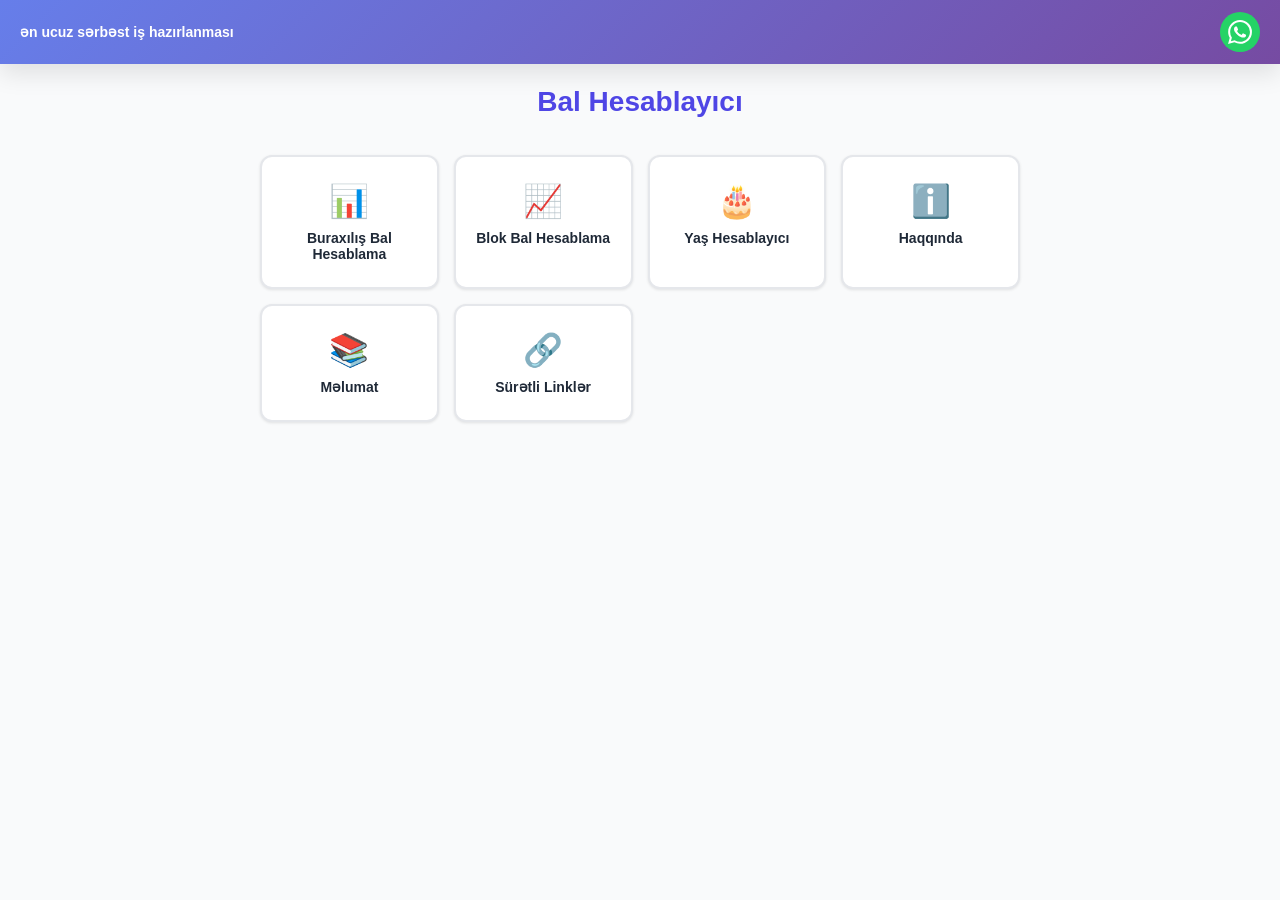
==== index.html @ c4179f0d "Update index.html" ====
<!DOCTYPE html>
<html lang="az">
<head>
    <meta charset="UTF-8">
    <meta name="viewport" content="width=device-width, initial-scale=1.0, maximum-scale=1.0, user-scalable=no">
    
    <!-- Primary Meta Tags -->
    <title>Bal Hesablayıcı - Buraxılış və Blok İmtahan Bal Hesablama | Azərbaycan</title>
    <meta name="title" content="Bal Hesablayıcı - Buraxılış və Blok İmtahan Bal Hesablama | Azərbaycan">
    <meta name="description" content="9-cu və 11-ci sinif buraxılış imtahanı, 1-4-cü qrup blok imtahanı bal hesablama. Azərbaycan dili, Riyaziyyat, Fizika, Kimya, Tarix və digər fənlər üzrə dəqiq hesablama kalkulyatoru.">
    <meta name="keywords" content="bal hesablayıcı, buraxılış imtahanı, blok imtahanı, 9-cu sinif, 11-ci sinif, DİM, Dövlət İmtahan Mərkəzi, Azərbaycan, abituriyent, imtahan nəticələri, qəbul balları, yaş hesablayıcı, riyaziyyat bal hesablama, fizika bal hesablama, kimya bal hesablama">
    <meta name="author" content="Abify Education">
    <meta name="robots" content="index, follow, max-snippet:-1, max-image-preview:large, max-video-preview:-1">
    <meta name="language" content="Azerbaijani">
    <meta name="revisit-after" content="7 days">
    
    <!-- Open Graph / Facebook -->
    <meta property="og:type" content="website">
    <meta property="og:url" content="https://abify-edu.vercel.app/">
    <meta property="og:title" content="Bal Hesablayıcı - Buraxılış və Blok İmtahan Bal Hesablama">
    <meta property="og:description" content="9-cu və 11-ci sinif buraxılış imtahanı, 1-4-cü qrup blok imtahanı bal hesablama. Dəqiq düsturlarla hesablama, yaş hesablayıcı və daha çoxu.">
    <meta property="og:image" content="https://abify-edu.vercel.app/icon-512.png">
    <meta property="og:site_name" content="Bal Hesablayıcı">
    <meta property="og:locale" content="az_AZ">
    
    <!-- Twitter -->
    <meta property="twitter:card" content="summary_large_image">
    <meta property="twitter:url" content="https://abify-edu.vercel.app/">
    <meta property="twitter:title" content="Bal Hesablayıcı - Buraxılış və Blok İmtahan Bal Hesablama">
    <meta property="twitter:description" content="9-cu və 11-ci sinif buraxılış imtahanı, 1-4-cü qrup blok imtahanı bal hesablama kalkulyatoru.">
    <meta property="twitter:image" content="https://abify-edu.vercel.app/icon-512.png">
    
    <!-- Canonical URL -->
    <link rel="canonical" href="https://abify-edu.vercel.app/">
    
    <!-- PWA Meta Tags -->
    <meta name="theme-color" content="#4F46E5">
    <meta name="apple-mobile-web-app-capable" content="yes">
    <meta name="apple-mobile-web-app-status-bar-style" content="default">
    <meta name="apple-mobile-web-app-title" content="Bal Hesablayıcı">
    
    <!-- Favicons & Icons -->
    <link rel="manifest" href="/manifest.json">
    <link rel="icon" type="image/png" href="/icon-192.png">
    <link rel="apple-touch-icon" href="/icon-192.png">
    <link rel="shortcut icon" href="/icon-192.png">
    
    <!-- Stylesheet -->
    <link rel="stylesheet" href="/styles.css">
    
    <!-- Structured Data (JSON-LD) -->
    <script type="application/ld+json">
    {
        "@context": "https://schema.org",
        "@type": "WebApplication",
        "name": "Bal Hesablayıcı",
        "applicationCategory": "EducationalApplication",
        "operatingSystem": "Any",
        "offers": {
            "@type": "Offer",
            "price": "0",
            "priceCurrency": "AZN"
        },
        "description": "9-cu və 11-ci sinif buraxılış imtahanı və 1-4-cü qrup blok imtahanı bal hesablama kalkulyatoru. Azərbaycan Respublikası Dövlət İmtahan Mərkəzi (DİM) üzrə dəqiq hesablama.",
        "url": "https://abify-edu.vercel.app/",
        "author": {
            "@type": "Organization",
            "name": "Abify Education"
        },
        "aggregateRating": {
            "@type": "AggregateRating",
            "ratingValue": "4.8",
            "ratingCount": "1250",
            "bestRating": "5",
            "worstRating": "1"
        },
        "featureList": [
            "9-cu sinif buraxılış bal hesablama",
            "11-ci sinif buraxılış bal hesablama",
            "1-ci qrup (Rİ, RK) blok bal hesablama",
            "2-ci qrup blok bal hesablama",
            "3-cü qrup (DT, TC) blok bal hesablama",
            "4-cü qrup blok bal hesablama",
            "Yaş hesablayıcı",
            "Offline işləmə",
            "PWA dəstəyi"
        ]
    }
    </script>
    
    <script type="application/ld+json">
    {
        "@context": "https://schema.org",
        "@type": "BreadcrumbList",
        "itemListElement": [{
            "@type": "ListItem",
            "position": 1,
            "name": "Ana Səhifə",
            "item": "https://abify-edu.vercel.app/"
        },{
            "@type": "ListItem",
            "position": 2,
            "name": "Buraxılış Bal Hesablama",
            "item": "https://abify-edu.vercel.app/#buraxilis"
        },{
            "@type": "ListItem",
            "position": 3,
            "name": "Blok Bal Hesablama",
            "item": "https://abify-edu.vercel.app/#blok"
        },{
            "@type": "ListItem",
            "position": 4,
            "name": "Yaş Hesablayıcı",
            "item": "https://abify-edu.vercel.app/#yas"
        }]
    }
    </script>
    
   <!-- Google tag (gtag.js) -->
<script async src="https://www.googletagmanager.com/gtag/js?id=G-LD2KB9VV72"></script>
<script>
  window.dataLayer = window.dataLayer || [];
  function gtag(){dataLayer.push(arguments);}
  gtag('js', new Date());

  gtag('config', 'G-LD2KB9VV72');
</script>
</head>
<body>
    <!-- Top Banner -->
    <div class="top-banner">
        <span class="banner-text">ən ucuz sərbəst iş hazırlanması</span>
        <a href="https://wa.me/994559406018" class="whatsapp-icon" target="_blank" rel="noopener noreferrer" aria-label="WhatsApp ilə əlaqə">
            <svg viewBox="0 0 24 24" fill="currentColor" width="24" height="24" aria-hidden="true">
                <path d="M17.472 14.382c-.297-.149-1.758-.867-2.03-.967-.273-.099-.471-.148-.67.15-.197.297-.767.966-.94 1.164-.173.199-.347.223-.644.075-.297-.15-1.255-.463-2.39-1.475-.883-.788-1.48-1.761-1.653-2.059-.173-.297-.018-.458.13-.606.134-.133.298-.347.446-.52.149-.174.198-.298.298-.497.099-.198.05-.371-.025-.52-.075-.149-.669-1.612-.916-2.207-.242-.579-.487-.5-.669-.51-.173-.008-.371-.01-.57-.01-.198 0-.52.074-.792.372-.272.297-1.04 1.016-1.04 2.479 0 1.462 1.065 2.875 1.213 3.074.149.198 2.096 3.2 5.077 4.487.709.306 1.262.489 1.694.625.712.227 1.36.195 1.871.118.571-.085 1.758-.719 2.006-1.413.248-.694.248-1.289.173-1.413-.074-.124-.272-.198-.57-.347m-5.421 7.403h-.004a9.87 9.87 0 01-5.031-1.378l-.361-.214-3.741.982.998-3.648-.235-.374a9.86 9.86 0 01-1.51-5.26c.001-5.45 4.436-9.884 9.888-9.884 2.64 0 5.122 1.03 6.988 2.898a9.825 9.825 0 012.893 6.994c-.003 5.45-4.437 9.884-9.885 9.884m8.413-18.297A11.815 11.815 0 0012.05 0C5.495 0 .16 5.335.157 11.892c0 2.096.547 4.142 1.588 5.945L.057 24l6.305-1.654a11.882 11.882 0 005.683 1.448h.005c6.554 0 11.89-5.335 11.893-11.893a11.821 11.821 0 00-3.48-8.413Z"/>
            </svg>
        </a>
    </div>

    <!-- Main Container -->
    <main class="container">
        <!-- Main Menu -->
        <nav id="mainMenu" class="main-menu" role="navigation" aria-label="Əsas menyu">
            <h1 class="app-title">Bal Hesablayıcı</h1>
            
            <div class="menu-grid">
                <button class="menu-button" onclick="showSection('buraxilis')" aria-label="Buraxılış Bal Hesablama bölməsinə keçid">
                    <span class="menu-icon" aria-hidden="true">📊</span>
                    <span class="menu-text">Buraxılış Bal Hesablama</span>
                </button>
                
                <button class="menu-button" onclick="showSection('blok')" aria-label="Blok Bal Hesablama bölməsinə keçid">
                    <span class="menu-icon" aria-hidden="true">📈</span>
                    <span class="menu-text">Blok Bal Hesablama</span>
                </button>
                
                <button class="menu-button" onclick="showSection('yas')" aria-label="Yaş Hesablayıcı bölməsinə keçid">
                    <span class="menu-icon" aria-hidden="true">🎂</span>
                    <span class="menu-text">Yaş Hesablayıcı</span>
                </button>
                
                <button class="menu-button" onclick="showSection('haqqinda')" aria-label="Haqqında bölməsinə keçid">
                    <span class="menu-icon" aria-hidden="true">ℹ️</span>
                    <span class="menu-text">Haqqında</span>
                </button>
                
                <button class="menu-button" onclick="showSection('melumat')" aria-label="Məlumat bölməsinə keçid">
                    <span class="menu-icon" aria-hidden="true">📚</span>
                    <span class="menu-text">Məlumat</span>
                </button>
                
                <button class="menu-button" onclick="showSection('linkler')" aria-label="Sürətli Linklər bölməsinə keçid">
                    <span class="menu-icon" aria-hidden="true">🔗</span>
                    <span class="menu-text">Sürətli Linklər</span>
                </button>
            </div>
        </nav>

        <!-- Buraxılış Bal Hesablama -->
        <article id="buraxilis" class="section hidden">
            <button class="back-button" onclick="goBack()" aria-label="Geri qayıt">← Geri</button>
            <h2 class="section-title">Buraxılış Bal Hesablama</h2>
            
            <div id="buraxilisClassSelect" class="class-select">
                <h3>Sinif seçin:</h3>
                <div class="button-group">
                    <button class="select-button" onclick="selectBuraxilisClass9()">9-cu sinif</button>
                    <button class="select-button" onclick="selectBuraxilisClass11()">11-ci sinif</button>
                </div>
            </div>
            
            <!-- 9-cu sinif calculator -->
            <div id="buraxilisCalculator9" class="calculator hidden">
                <h3>9-cu sinif</h3>
                
                <div class="subject-group">
                    <h4>Azərbaycan dili</h4>
                    <div class="input-row">
                        <label for="azQapali9">Qapalı sual (max 20):</label>
                        <input type="number" id="azQapali9" min="0" max="20" placeholder="0" aria-label="Azərbaycan dili qapalı sual sayı">
                    </div>
                    <div class="input-row">
                        <label for="azAciq9">Açıq sual (max 10):</label>
                        <input type="number" id="azAciq9" min="0" max="10" placeholder="0" aria-label="Azərbaycan dili açıq sual sayı">
                    </div>
                </div>
                
                <div class="subject-group">
                    <h4>Riyaziyyat</h4>
                    <div class="input-row">
                        <label for="riyQapali9">Qapalı sual (max 13):</label>
                        <input type="number" id="riyQapali9" min="0" max="13" placeholder="0" aria-label="Riyaziyyat qapalı sual sayı">
                    </div>
                    <div class="input-row">
                        <label for="riyAciq9">Açıq sual (max 5):</label>
                        <input type="number" id="riyAciq9" min="0" max="5" placeholder="0" aria-label="Riyaziyyat açıq sual sayı">
                    </div>
                    <div class="input-row">
                        <label for="riyEtrafli9">Ətraflı sual (max 7):</label>
                        <input type="number" id="riyEtrafli9" min="0" max="7" placeholder="0" aria-label="Riyaziyyat ətraflı sual sayı">
                    </div>
                </div>
                
                <div class="subject-group">
                    <h4>Xarici dil (9-cu sinif)</h4>
                    <div class="input-row">
                        <label for="xariciSecim9">Seçim suallari (max 4):</label>
                        <input type="number" id="xariciSecim9" min="0" max="4" placeholder="0" aria-label="Xarici dil seçim sualları">
                    </div>
                    <div class="input-row">
                        <label for="xariciQapali9">Qapalı sual (max 22):</label>
                        <input type="number" id="xariciQapali9" min="0" max="22" placeholder="0" aria-label="Xarici dil qapalı sual sayı">
                    </div>
                    <div class="input-row">
                        <label for="xariciAciq9">Açıq sual (max 2):</label>
                        <input type="number" id="xariciAciq9" min="0" max="2" placeholder="0" aria-label="Xarici dil açıq sual sayı">
                    </div>
                    <div class="input-row">
                        <label for="xariciYazili9">Yazılı işi (0-5 aralığında):</label>
                        <input type="number" id="xariciYazili9" min="0" max="5" step="0.1" placeholder="0" aria-label="Xarici dil yazılı iş balı">
                    </div>
                </div>
                
                <button class="calculate-button" onclick="calculateBuraxilis9()">Hesabla</button>
                
                <div id="buraxilisResult9" class="result hidden" role="region" aria-live="polite"></div>
            </div>
            
            <!-- 11-ci sinif calculator -->
            <div id="buraxilisCalculator11" class="calculator hidden">
                <h3>11-ci sinif</h3>
                
                <div class="subject-group">
                    <h4>Azərbaycan dili</h4>
                    <div class="input-row">
                        <label for="azQapali11">Qapalı sual (max 20):</label>
                        <input type="number" id="azQapali11" min="0" max="20" placeholder="0" aria-label="Azərbaycan dili qapalı sual sayı">
                    </div>
                    <div class="input-row">
                        <label for="azAciq11">Açıq sual (max 10):</label>
                        <input type="number" id="azAciq11" min="0" max="10" placeholder="0" aria-label="Azərbaycan dili açıq sual sayı">
                    </div>
                </div>
                
                <div class="subject-group">
                    <h4>Riyaziyyat</h4>
                    <div class="input-row">
                        <label for="riyQapali11">Qapalı sual (max 13):</label>
                        <input type="number" id="riyQapali11" min="0" max="13" placeholder="0" aria-label="Riyaziyyat qapalı sual sayı">
                    </div>
                    <div class="input-row">
                        <label for="riyAciq11">Açıq sual (max 5):</label>
                        <input type="number" id="riyAciq11" min="0" max="5" placeholder="0" aria-label="Riyaziyyat açıq sual sayı">
                    </div>
                    <div class="input-row">
                        <label for="riyEtrafli11">Ətraflı sual (max 7):</label>
                        <input type="number" id="riyEtrafli11" min="0" max="7" placeholder="0" aria-label="Riyaziyyat ətraflı sual sayı">
                    </div>
                </div>
                
                <div class="subject-group">
                    <h4>Xarici dil (11-ci sinif)</h4>
                    <div class="input-row">
                        <label for="xariciQapali11">Qapalı sual (max 23):</label>
                        <input type="number" id="xariciQapali11" min="0" max="23" placeholder="0" aria-label="Xarici dil qapalı sual sayı">
                    </div>
                    <div class="input-row">
                        <label for="xariciAciq11">Açıq sual (max 7):</label>
                        <input type="number" id="xariciAciq11" min="0" max="7" placeholder="0" aria-label="Xarici dil açıq sual sayı">
                    </div>
                </div>
                
                <button class="calculate-button" onclick="calculateBuraxilis11()">Hesabla</button>
                
                <div id="buraxilisResult11" class="result hidden" role="region" aria-live="polite"></div>
            </div>
        </article>

        <!-- Blok Bal Hesablama -->
        <article id="blok" class="section hidden">
            <button class="back-button" onclick="goBack()" aria-label="Geri qayıt">← Geri</button>
            <h2 class="section-title">Blok Bal Hesablama</h2>
            
            <div id="blokGroupSelect" class="class-select">
                <h3>Qrup seçin:</h3>
                <div class="button-group">
                    <button class="select-button" onclick="selectBlokGroup(1)">1-ci qrup</button>
                    <button class="select-button" onclick="selectBlokGroup(2)">2-ci qrup</button>
                    <button class="select-button" onclick="selectBlokGroup(3)">3-cü qrup</button>
                    <button class="select-button" onclick="selectBlokGroup(4)">4-cü qrup</button>
                </div>
            </div>
            
            <div id="blokSubGroupSelect" class="class-select hidden">
                <h3 id="blokSubGroupTitle"></h3>
                <div class="button-group" id="blokSubGroupButtons"></div>
            </div>
            
            <div id="blokCalculator" class="calculator hidden">
                <h3 id="blokGroupTitle"></h3>
                
                <div id="blokSubjects"></div>
                
                <button class="calculate-button" onclick="calculateBlok()">Hesabla</button>
                
                <div id="blokResult" class="result hidden" role="region" aria-live="polite"></div>
            </div>
        </article>

        <!-- Yaş Hesablayıcı -->
        <article id="yas" class="section hidden">
            <button class="back-button" onclick="goBack()" aria-label="Geri qayıt">← Geri</button>
            <h2 class="section-title">Yaş Hesablayıcı</h2>
            
            <div class="calculator">
                <div class="input-row">
                    <label>Doğum tarixi (Gün/Ay/İl):</label>
                    <div class="date-input-group">
                        <input type="number" id="yasDay" min="1" max="31" placeholder="Gün" class="date-input" aria-label="Doğum günü">
                        <span class="date-separator">/</span>
                        <input type="number" id="yasMonth" min="1" max="12" placeholder="Ay" class="date-input" aria-label="Doğum ayı">
                        <span class="date-separator">/</span>
                        <input type="number" id="yasYear" min="1900" max="2100" placeholder="İl" class="date-input" aria-label="Doğum ili">
                    </div>
                </div>
                
                <button class="calculate-button" onclick="calculateAge()">Hesabla</button>
                
                <div id="yasResult" class="result hidden" role="region" aria-live="polite"></div>
            </div>
        </article>

        <!-- Haqqında -->
        <article id="haqqinda" class="section hidden">
            <button class="back-button" onclick="goBack()" aria-label="Geri qayıt">← Geri</button>
            <h2 class="section-title">Haqqında</h2>
             <div class="info-box">
                        <p class="centered-text"> 
                Tətbiq tələbələrin akademik həyatına müsbət təsir göstərmək üçün yaradılıb.
            </p>
            <br>   
            <p> 
                İstifadəçilər tətbiqin daxilində olan alətlərdən istifadə edərək işlərinə yarayacaq məlumatlar əldə edə bilərlər.
            </p>
            <br>
            <p>
               Tətbiqə giriş etdikdə “Yeni versiya mövcuddur” bildirişi gəlirsə, yeniləməyiniz tövsiyə olunur.
            </p>
            <br>
            <p>
               (Heç bir şəkildə məlumatlarınız toplanmır.)
            </p>
            <br>
            <p>
               İş birliyi üçün:<a href="https://wa.me/994559406018">WhatsApp ilə əlaqə saxlayın</a>
            </p>
            <br>
            <p class="centered-text">
                Tətbiqin dizaynı və funksionallığı Nurxan tərəfindən hazırlanıb.
            </p>
            <br>
            <p>
                Dəstək Üçün:
                Nəbiyeva Nuray,Rəhimov Riyad, Mahmudova Ayla və TT2-Qrupuna Təşəkkür.
            </p>
            <br>
            <p>© 2026 v1.03.18</p>
            </div>
        </div>
        </article>

        <!-- Məlumat -->
        <article id="melumat" class="section hidden">
            <button class="back-button" onclick="goBack()" aria-label="Geri qayıt">← Geri</button>
            <h2 class="section-title">Məlumat</h2>
            <div class="info-box">
                <div class="info-item">
                    <h3>📌 Akademik məlumat</h3>
                    <p>Əlaçı olmaq üçün bütün fənlər 91+ olmalıdır.</p>
                </div>
                <!-- Developer üçün yeni məlumat əlavə etmək çox asandır:
                <div class="info-item">
                    <h3>📌 Yeni Məlumat Başlığı</h3>
                    <p>Buraya yeni məlumat mətni yazın.</p>
                </div>
                -->
            </div>
        </article>

        <!-- Sürətli Linklər -->
        <article id="linkler" class="section hidden">
            <button class="back-button" onclick="goBack()" aria-label="Geri qayıt">← Geri</button>
            <h2 class="section-title">Sürətli Linklər</h2>
            <div class="links-container">
                <a href="https://share.google/FC1L5NMcc1zu13bdN" class="link-button" target="_blank" rel="noopener noreferrer" aria-label="Dövlət İmtahan Mərkəzinin Rəsmi Veb-saytı">
                    <span class="link-icon" aria-hidden="true">🌐</span>
                    <span class="link-text">Dövlət İmtahan Mərkəzinin (DİM) Rəsmi Veb-saytı</span>
                </a>
                <a href="https://ekabinet.dim.gov.az/" class="link-button" target="_blank" rel="noopener noreferrer" aria-label="Abituryentlərin Şəxsi Kabineti">
                    <span class="link-icon" aria-hidden="true">📖</span>
                    <span class="link-text">Abituryentlərin Şəxsi Kabineti</span>
                </a>
                
                <a href="https://youtube.com/@stateexamcenter?si=gm-HbfrSyVZMEeQ4" class="link-button" target="_blank" rel="noopener noreferrer" aria-label="DİM-in Rəsmi YouTube-kanalı">
                    <span class="link-icon" aria-hidden="true">▶️</span>
                    <span class="link-text">DİM-in Rəsmi YouTube-kanalı</span>
                </a>

                <a href="https://www.instagram.com/dimgovaz/" class="link-button" target="_blank" rel="noopener noreferrer" aria-label="DİM-in Rəsmi İnstagram Hesabı">
                    <span class="link-icon" aria-hidden="true">🔗</span>
                    <span class="link-text">DİM-in Rəsmi İnstagram Hesabı</span>
                </a>

                <a href="https://edu-unify.vercel.app/" class="link-button" target="_blank" rel="noopener noreferrer" aria-label="Tələbələr üçün Hesablama Sistemi">
                    <span class="link-icon" aria-hidden="true">🎓</span>
                    <span class="link-text">Tələbələr üçün Hesablama Sistemi</span>
                </a>

                <a href="https://www.instagram.com/618_acc?igsh=eGZ6NDBqbnltbzJv" class="link-button" target="_blank" rel="noopener noreferrer" aria-label="Tətbiq Sahibinin İnstagramı">
                    <span class="link-icon" aria-hidden="true">👤</span>
                    <span class="link-text">Tətbiq Sahibinin İnstagramı</span>
                </a>
                <!-- Developer üçün yeni link əlavə etmək çox asandır:
                <a href="https://example.com" class="link-button" target="_blank" rel="noopener noreferrer">
                    <span class="link-icon">🔗</span>
                    <span class="link-text">Link Adı</span>
                </a>
                -->
            </div>
        </article>
    </main>

    <!-- Install Button -->
    <div id="installPrompt" class="install-prompt hidden">
        <button id="installButton" class="install-button" aria-label="Tətbiqi yüklə">📲 Tətbiqi endir</button>
    </div>

    <!-- iOS Install Info -->
    <div id="iosInstallInfo" class="ios-info hidden" role="alert">
        <div class="ios-info-content">
            <span class="ios-step">1️⃣ Aşağıdakı <svg width="16" height="16" viewBox="0 0 24 24" fill="currentColor"><path d="M16 5l-1.42 1.42-1.59-1.59V16h-1.98V4.83L9.42 6.42 8 5l4-4 4 4zm4 5v11c0 1.1-.9 2-2 2H6c-1.11 0-2-.9-2-2V10c0-1.11.89-2 2-2h3v2H6v11h12V10h-3V8h3c1.1 0 2 .89 2 2z"/></svg> Düyməsinə Basın</span>
            <span class="ios-step">2️⃣ Yuxarıdaki İkon Çıxmadığı halda Yanaşı 3 nöqtə Sonra Paylaş (daha fazla) Düyməsinə Basın </span>
            <span class="ios-step">3️⃣ "Add to Home Screen" Seçin </span>
            <span class="ios-step">4️⃣ "Add və ya +" Düyməsinə Basın</span>
        </div>
    </div>

    <script src="/app.js"></script>
</body>
</html>
---- styles.css ----
* {
    margin: 0;
    padding: 0;
    box-sizing: border-box;
}

:root {
    --primary-color: #4F46E5;
    --primary-hover: #4338CA;
    --success-color: #10B981;
    --warning-color: #F59E0B;
    --danger-color: #EF4444;
    --text-primary: #1F2937;
    --text-secondary: #6B7280;
    --bg-primary: #F9FAFB;
    --bg-secondary: #FFFFFF;
    --border-color: #E5E7EB;
    --shadow: 0 1px 3px rgba(0,0,0,0.1);
    --shadow-lg: 0 10px 25px rgba(0,0,0,0.1);
}

body {
    font-family: -apple-system, BlinkMacSystemFont, "Segoe UI", Roboto, "Helvetica Neue", Arial, sans-serif;
    background: var(--bg-primary);
    color: var(--text-primary);
    line-height: 1.6;
    overflow-x: hidden;
    padding-top: 60px;
    padding-bottom: 80px;
}

.container {
    max-width: 800px;
    margin: 0 auto;
    padding: 20px;
}

/* Top Banner */
.top-banner {
    position: fixed;
    top: 0;
    left: 0;
    right: 0;
    background: linear-gradient(135deg, #667eea 0%, #764ba2 100%);
    color: white;
    padding: 12px 20px;
    display: flex;
    justify-content: space-between;
    align-items: center;
    z-index: 1000;
    box-shadow: var(--shadow-lg);
}

.banner-text {
    font-size: 14px;
    font-weight: 600;
    flex: 1;
}

.whatsapp-icon {
    width: 40px;
    height: 40px;
    background: #25D366;
    border-radius: 50%;
    display: flex;
    align-items: center;
    justify-content: center;
    color: white;
    transition: transform 0.2s;
    text-decoration: none;
}

.whatsapp-icon:hover {
    transform: scale(1.1);
}

/* Main Menu */
.app-title {
    text-align: center;
    font-size: 28px;
    font-weight: bold;
    color: var(--primary-color);
    margin-bottom: 30px;
}

.menu-grid {
    display: grid;
    grid-template-columns: repeat(auto-fit, minmax(150px, 1fr));
    gap: 15px;
    margin-top: 20px;
}

.menu-button {
    background: var(--bg-secondary);
    border: 2px solid var(--border-color);
    border-radius: 12px;
    padding: 25px 15px;
    cursor: pointer;
    transition: all 0.3s;
    display: flex;
    flex-direction: column;
    align-items: center;
    gap: 10px;
    box-shadow: var(--shadow);
}

.menu-button:hover {
    transform: translateY(-3px);
    box-shadow: var(--shadow-lg);
    border-color: var(--primary-color);
}

.menu-icon {
    font-size: 32px;
}

.menu-text {
    font-size: 14px;
    font-weight: 600;
    text-align: center;
    color: var(--text-primary);
}

/* Sections */
.section {
    animation: fadeIn 0.3s ease-in;
}

.section-title {
    font-size: 24px;
    font-weight: bold;
    color: var(--primary-color);
    margin-bottom: 20px;
    text-align: center;
}

.hidden {
    display: none !important;
}

/* Back Button */
.back-button {
    background: var(--bg-secondary);
    border: 2px solid var(--border-color);
    border-radius: 8px;
    padding: 10px 20px;
    cursor: pointer;
    font-size: 16px;
    font-weight: 600;
    color: var(--text-primary);
    margin-bottom: 20px;
    transition: all 0.2s;
}

.back-button:hover {
    background: var(--bg-primary);
    border-color: var(--primary-color);
}

/* Class/Group Select */
.class-select {
    background: var(--bg-secondary);
    border-radius: 12px;
    padding: 30px;
    box-shadow: var(--shadow);
}

.class-select h3 {
    font-size: 18px;
    margin-bottom: 20px;
    text-align: center;
    color: var(--text-secondary);
}

.button-group {
    display: flex;
    flex-direction: column;
    gap: 12px;
}

.select-button {
    background: var(--primary-color);
    color: white;
    border: none;
    border-radius: 8px;
    padding: 15px 20px;
    font-size: 16px;
    font-weight: 600;
    cursor: pointer;
    transition: all 0.2s;
}

.select-button:hover {
    background: var(--primary-hover);
    transform: translateY(-2px);
}

/* Calculator */
.calculator {
    background: var(--bg-secondary);
    border-radius: 12px;
    padding: 30px;
    box-shadow: var(--shadow);
}

.calculator h3 {
    font-size: 18px;
    margin-bottom: 20px;
    text-align: center;
    color: var(--primary-color);
}

.subject-group {
    background: var(--bg-primary);
    border-radius: 8px;
    padding: 20px;
    margin-bottom: 20px;
}

.subject-group h4 {
    font-size: 16px;
    font-weight: 600;
    margin-bottom: 15px;
    color: var(--text-primary);
}

.input-row {
    display: flex;
    flex-direction: column;
    margin-bottom: 12px;
}

.input-row label {
    font-size: 14px;
    color: var(--text-secondary);
    margin-bottom: 5px;
}

.input-row input {
    padding: 10px;
    border: 2px solid var(--border-color);
    border-radius: 6px;
    font-size: 16px;
    transition: border-color 0.2s;
}

.input-row input:focus {
    outline: none;
    border-color: var(--primary-color);
}

/* Date Input */
.date-input-group {
    display: flex;
    align-items: center;
    gap: 8px;
}

.date-input {
    flex: 1;
    padding: 10px;
    border: 2px solid var(--border-color);
    border-radius: 6px;
    font-size: 16px;
    text-align: center;
}

.date-separator {
    font-size: 18px;
    font-weight: bold;
    color: var(--text-secondary);
}

/* Calculate Button */
.calculate-button {
    background: var(--success-color);
    color: white;
    border: none;
    border-radius: 8px;
    padding: 15px;
    width: 100%;
    font-size: 16px;
    font-weight: 600;
    cursor: pointer;
    transition: all 0.2s;
    margin-top: 20px;
}

.calculate-button:hover {
    background: #059669;
    transform: translateY(-2px);
}

/* Result Box */
.result {
    background: var(--bg-primary);
    border-radius: 8px;
    padding: 20px;
    margin-top: 20px;
    border: 2px solid var(--border-color);
}

.result-stats {
    background: white;
    border-radius: 8px;
    padding: 15px;
    margin-bottom: 15px;
}

.result-stats h4 {
    font-size: 14px;
    color: var(--text-secondary);
    margin-bottom: 10px;
}

.stat-item {
    display: flex;
    justify-content: space-between;
    padding: 8px 0;
    border-bottom: 1px solid var(--border-color);
}

.stat-item:last-child {
    border-bottom: none;
}

.stat-label {
    font-size: 14px;
    color: var(--text-secondary);
}

.stat-value {
    font-size: 14px;
    font-weight: 600;
    color: var(--text-primary);
}

.result-total {
    background: var(--primary-color);
    color: white;
    border-radius: 8px;
    padding: 15px;
    text-align: center;
    margin-bottom: 15px;
}

.result-total-label {
    font-size: 14px;
    opacity: 0.9;
    margin-bottom: 5px;
}

.result-total-value {
    font-size: 32px;
    font-weight: bold;
}

.result-grade {
    text-align: center;
    padding: 15px;
    border-radius: 8px;
    font-size: 18px;
    font-weight: bold;
}

.result-grade.excellent {
    background: #D1FAE5;
    color: #065F46;
}

.result-grade.very-good {
    background: #DBEAFE;
    color: #1E40AF;
}

.result-grade.good {
    background: #FEF3C7;
    color: #92400E;
}

.result-grade.sufficient {
    background: #FED7AA;
    color: #9A3412;
}

.result-grade.weak {
    background: #FEE2E2;
    color: #991B1B;
}

/* Info Box */
.info-box {
    background: var(--bg-secondary);
    border-radius: 12px;
    padding: 30px;
    box-shadow: var(--shadow);
}

.info-text {
    font-size: 18px;
    text-align: center;
    color: var(--text-secondary);
    line-height: 1.8;
}

.info-item {
    background: var(--bg-primary);
    border-radius: 8px;
    padding: 20px;
    margin-bottom: 15px;
}

.info-item:last-child {
    margin-bottom: 0;
}

.info-item h3 {
    font-size: 16px;
    font-weight: 600;
    margin-bottom: 10px;
    color: var(--text-primary);
}

.info-item p {
    font-size: 14px;
    color: var(--text-secondary);
    line-height: 1.6;
}

/* Links */
.links-container {
    display: flex;
    flex-direction: column;
    gap: 12px;
}

.link-button {
    background: var(--bg-secondary);
    border: 2px solid var(--border-color);
    border-radius: 12px;
    padding: 20px;
    display: flex;
    align-items: center;
    gap: 15px;
    text-decoration: none;
    color: var(--text-primary);
    transition: all 0.2s;
    box-shadow: var(--shadow);
}

.link-button:hover {
    transform: translateY(-2px);
    box-shadow: var(--shadow-lg);
    border-color: var(--primary-color);
}

.link-icon {
    font-size: 24px;
}

.link-text {
    font-size: 14px;
    font-weight: 600;
}

/* Install Prompt */
.install-prompt {
    position: fixed;
    bottom: 20px;
    left: 50%;
    transform: translateX(-50%);
    z-index: 1000;
    animation: slideUp 0.3s ease-out;
}

.install-button {
    background: var(--primary-color);
    color: white;
    border: none;
    border-radius: 25px;
    padding: 12px 24px;
    font-size: 14px;
    font-weight: 600;
    cursor: pointer;
    box-shadow: var(--shadow-lg);
    transition: all 0.2s;
}

.install-button:hover {
    background: var(--primary-hover);
    transform: scale(1.05);
}

/* iOS Install Info */
.ios-info {
    position: fixed;
    bottom: 70px;
    left: 50%;
    transform: translateX(-50%);
    z-index: 999;
    animation: slideUp 0.3s ease-out;
}

.ios-info-content {
    background: var(--bg-secondary);
    border: 2px solid var(--primary-color);
    border-radius: 12px;
    padding: 12px 20px;
    display: flex;
    align-items: center;
    gap: 10px;
    box-shadow: var(--shadow-lg);
}

.ios-info-icon {
    font-size: 20px;
}

.ios-info-text {
    font-size: 12px;
    font-weight: 600;
    color: var(--text-primary);
}

/* Animations */
@keyframes fadeIn {
    from {
        opacity: 0;
        transform: translateY(10px);
    }
    to {
        opacity: 1;
        transform: translateY(0);
    }
}

@keyframes slideUp {
    from {
        opacity: 0;
        transform: translate(-50%, 20px);
    }
    to {
        opacity: 1;
        transform: translate(-50%, 0);
    }
}

/* Responsive */
@media (max-width: 600px) {
    .container {
        padding: 15px;
    }
    
    .app-title {
        font-size: 24px;
    }
    
    .menu-grid {
        grid-template-columns: repeat(2, 1fr);
    }
    
    .banner-text {
        font-size: 12px;
    }
    
    .whatsapp-icon {
        width: 35px;
        height: 35px;
    }
    
    .date-input-group {
        flex-direction: column;
        gap: 10px;
    }
    
    .date-separator {
        display: none;
    }
}

/* Print Styles */
@media print {
    .top-banner,
    .back-button,
    .calculate-button,
    .install-prompt,
    .ios-info {
        display: none !important;
    }
}
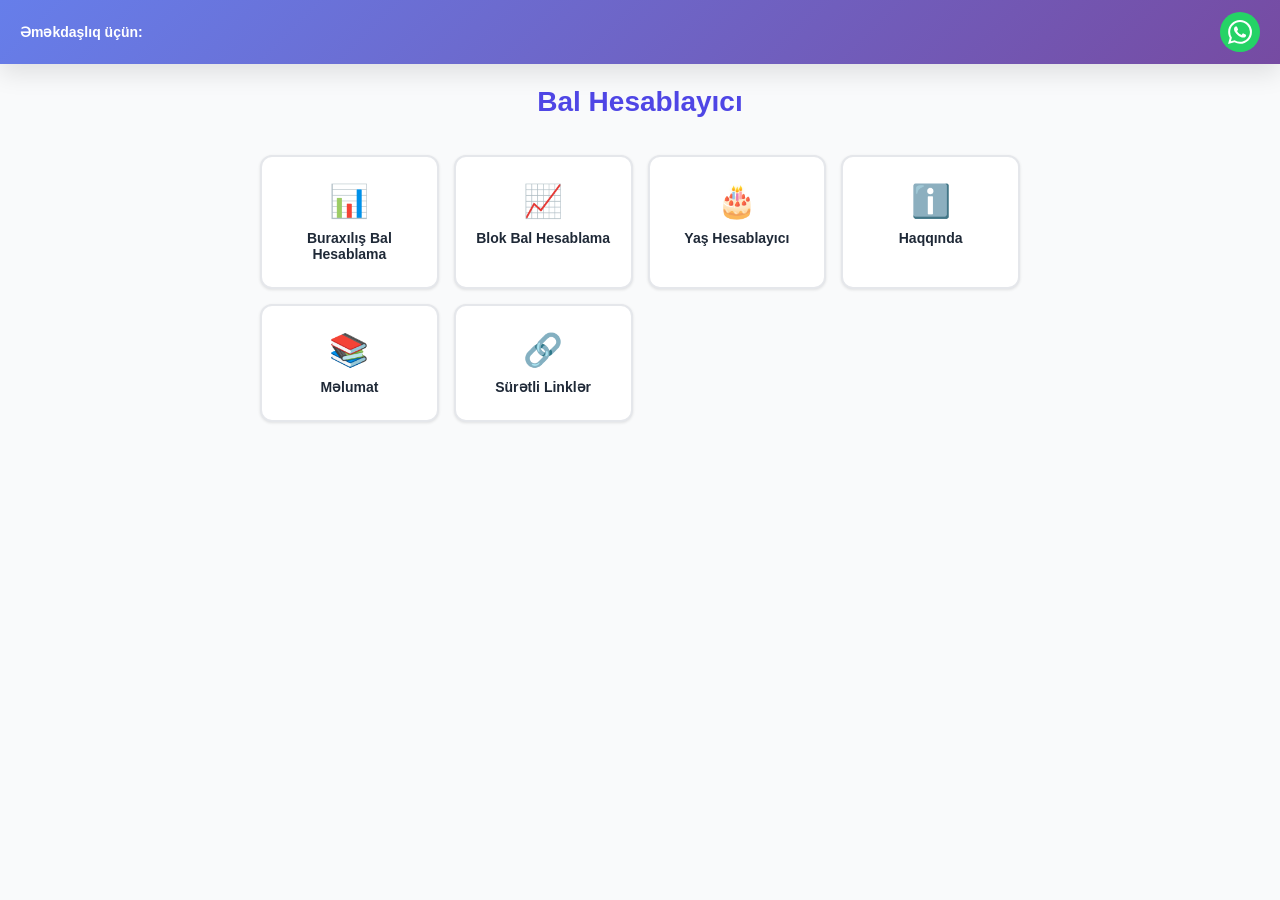
==== commit 428b2fd9: "Update index.html" ====
--- a/index.html
+++ b/index.html
@@ -7,7 +7,7 @@
     <!-- Primary Meta Tags -->
     <title>Bal Hesablayıcı - Buraxılış və Blok İmtahan Bal Hesablama | Azərbaycan</title>
     <meta name="title" content="Bal Hesablayıcı - Buraxılış və Blok İmtahan Bal Hesablama | Azərbaycan">
-    <meta name="description" content="9-cu və 11-ci sinif buraxılış imtahanı, 1-4-cü qrup blok imtahanı bal hesablama. Azərbaycan dili, Riyaziyyat, Fizika, Kimya, Tarix və digər fənlər üzrə dəqiq hesablama kalkulyatoru.">
+    <meta name="description" content="9-cu sinif buraxılış bal hesablama və 11-ci sinif buraxılış bal hesablama 9 və 11 ci sinif buraxılış imtahanı, 1-ci qrup blok imtahanı bal hesablama, 2-ci qrup blok imtahanı bal hesablama, 3-cü qrup blok imtahanı bal hesablama, 4-cü qrup blok imtahanı bal hesablama. Azərbaycan dili, Riyaziyyat, Fizika, Kimya, Tarix və digər fənlər üzrə dəqiq hesablama kalkulyatoru.">
     <meta name="keywords" content="bal hesablayıcı, buraxılış imtahanı, blok imtahanı, 9-cu sinif, 11-ci sinif, DİM, Dövlət İmtahan Mərkəzi, Azərbaycan, abituriyent, imtahan nəticələri, qəbul balları, yaş hesablayıcı, riyaziyyat bal hesablama, fizika bal hesablama, kimya bal hesablama">
     <meta name="author" content="Abify Education">
     <meta name="robots" content="index, follow, max-snippet:-1, max-image-preview:large, max-video-preview:-1">
@@ -18,7 +18,7 @@
     <meta property="og:type" content="website">
     <meta property="og:url" content="https://abify-edu.vercel.app/">
     <meta property="og:title" content="Bal Hesablayıcı - Buraxılış və Blok İmtahan Bal Hesablama">
-    <meta property="og:description" content="9-cu və 11-ci sinif buraxılış imtahanı, 1-4-cü qrup blok imtahanı bal hesablama. Dəqiq düsturlarla hesablama, yaş hesablayıcı və daha çoxu.">
+    <meta property="og:description" content="9-cu sinif buraxılış bal hesablama və 11-ci sinif buraxılış bal hesablama 9 və 11 ci sinif buraxılış imtahanı, 1-4-cü qrup blok imtahanı bal hesablama. Dəqiq düsturlarla hesablama, yaş hesablayıcı və daha çoxu.">
     <meta property="og:image" content="https://abify-edu.vercel.app/icon-512.png">
     <meta property="og:site_name" content="Bal Hesablayıcı">
     <meta property="og:locale" content="az_AZ">
@@ -27,7 +27,7 @@
     <meta property="twitter:card" content="summary_large_image">
     <meta property="twitter:url" content="https://abify-edu.vercel.app/">
     <meta property="twitter:title" content="Bal Hesablayıcı - Buraxılış və Blok İmtahan Bal Hesablama">
-    <meta property="twitter:description" content="9-cu və 11-ci sinif buraxılış imtahanı, 1-4-cü qrup blok imtahanı bal hesablama kalkulyatoru.">
+    <meta property="twitter:description" content="9-cu sinif buraxılış bal hesablama və 11-ci sinif buraxılış bal hesablama 9 və 11 ci sinif buraxılış imtahanı, 1-4-cü qrup blok imtahanı bal hesablama kalkulyatoru.">
     <meta property="twitter:image" content="https://abify-edu.vercel.app/icon-512.png">
     
     <!-- Canonical URL -->
@@ -61,7 +61,7 @@
             "price": "0",
             "priceCurrency": "AZN"
         },
-        "description": "9-cu və 11-ci sinif buraxılış imtahanı və 1-4-cü qrup blok imtahanı bal hesablama kalkulyatoru. Azərbaycan Respublikası Dövlət İmtahan Mərkəzi (DİM) üzrə dəqiq hesablama.",
+        "description": "9-cu sinif buraxılış bal hesablama və 11-ci sinif buraxılış bal hesablama 9 və 11 ci sinif buraxılış imtahanı və 1-4-cü qrup blok imtahanı bal hesablama kalkulyatoru. Azərbaycan Respublikası Dövlət İmtahan Mərkəzi (DİM) üzrə dəqiq hesablama.",
         "url": "https://abify-edu.vercel.app/",
         "author": {
             "@type": "Organization",
@@ -129,7 +129,7 @@
 <body>
     <!-- Top Banner -->
     <div class="top-banner">
-        <span class="banner-text">ən ucuz sərbəst iş hazırlanması</span>
+        <span class="banner-text">Əməkdaşlıq üçün:</span>
         <a href="https://wa.me/994559406018" class="whatsapp-icon" target="_blank" rel="noopener noreferrer" aria-label="WhatsApp ilə əlaqə">
             <svg viewBox="0 0 24 24" fill="currentColor" width="24" height="24" aria-hidden="true">
                 <path d="M17.472 14.382c-.297-.149-1.758-.867-2.03-.967-.273-.099-.471-.148-.67.15-.197.297-.767.966-.94 1.164-.173.199-.347.223-.644.075-.297-.15-1.255-.463-2.39-1.475-.883-.788-1.48-1.761-1.653-2.059-.173-.297-.018-.458.13-.606.134-.133.298-.347.446-.52.149-.174.198-.298.298-.497.099-.198.05-.371-.025-.52-.075-.149-.669-1.612-.916-2.207-.242-.579-.487-.5-.669-.51-.173-.008-.371-.01-.57-.01-.198 0-.52.074-.792.372-.272.297-1.04 1.016-1.04 2.479 0 1.462 1.065 2.875 1.213 3.074.149.198 2.096 3.2 5.077 4.487.709.306 1.262.489 1.694.625.712.227 1.36.195 1.871.118.571-.085 1.758-.719 2.006-1.413.248-.694.248-1.289.173-1.413-.074-.124-.272-.198-.57-.347m-5.421 7.403h-.004a9.87 9.87 0 01-5.031-1.378l-.361-.214-3.741.982.998-3.648-.235-.374a9.86 9.86 0 01-1.51-5.26c.001-5.45 4.436-9.884 9.888-9.884 2.64 0 5.122 1.03 6.988 2.898a9.825 9.825 0 012.893 6.994c-.003 5.45-4.437 9.884-9.885 9.884m8.413-18.297A11.815 11.815 0 0012.05 0C5.495 0 .16 5.335.157 11.892c0 2.096.547 4.142 1.588 5.945L.057 24l6.305-1.654a11.882 11.882 0 005.683 1.448h.005c6.554 0 11.89-5.335 11.893-11.893a11.821 11.821 0 00-3.48-8.413Z"/>
@@ -355,12 +355,12 @@
             <button class="back-button" onclick="goBack()" aria-label="Geri qayıt">← Geri</button>
             <h2 class="section-title">Haqqında</h2>
              <div class="info-box">
-                        <p class="centered-text"> 
-                Tətbiq tələbələrin akademik həyatına müsbət təsir göstərmək üçün yaradılıb.
+            <p class="centered-text"> 
+                Tətbiq Abituryentlərin təhsil həyatına müsbət təsir göstərmək üçün yaradılıb.
             </p>
             <br>   
             <p> 
-                İstifadəçilər tətbiqin daxilində olan alətlərdən istifadə edərək işlərinə yarayacaq məlumatlar əldə edə bilərlər.
+                İstifadəçilər tətbiqin daxilində olan alətlərdən istifadə edərək təhsil həyatına yarayacaq məlumatlar əldə edə bilərlər.
             </p>
             <br>
             <p>
@@ -381,10 +381,10 @@
             <br>
             <p>
                 Dəstək Üçün:
-                Nəbiyeva Nuray,Rəhimov Riyad, Mahmudova Ayla və TT2-Qrupuna Təşəkkür.
-            </p>
-            <br>
-            <p>© 2026 v1.03.18</p>
+                Nəbiyeva Nuray, Mahmudova Ayla, Rəhimov Riyad və TT2-Qrupuna Təşəkkür.
+            </p>
+            <br>
+            <p>© 2026 v01.01.29</p>
             </div>
         </div>
         </article>
@@ -395,8 +395,8 @@
             <h2 class="section-title">Məlumat</h2>
             <div class="info-box">
                 <div class="info-item">
-                    <h3>📌 Akademik məlumat</h3>
-                    <p>Əlaçı olmaq üçün bütün fənlər 91+ olmalıdır.</p>
+                    <h3>TEZLİKLƏ</h3>
+                    <p>Əlavə ediləcək</p>
                 </div>
                 <!-- Developer üçün yeni məlumat əlavə etmək çox asandır:
                 <div class="info-item">
--- a/styles.css
+++ b/styles.css
@@ -466,7 +466,7 @@
 /* Install Prompt */
 .install-prompt {
     position: fixed;
-    bottom: 20px;
+    bottom: 50px;
     left: 50%;
     transform: translateX(-50%);
     z-index: 1000;
@@ -477,9 +477,9 @@
     background: var(--primary-color);
     color: white;
     border: none;
-    border-radius: 25px;
-    padding: 12px 24px;
-    font-size: 14px;
+    border-radius: 30px;
+    padding: 16px 20px;
+    font-size: 12px;
     font-weight: 600;
     cursor: pointer;
     box-shadow: var(--shadow-lg);
@@ -491,35 +491,83 @@
     transform: scale(1.05);
 }
 
-/* iOS Install Info */
-.ios-info {
+/* iOS Install Banner */
+.ios-banner {
     position: fixed;
-    bottom: 70px;
-    left: 50%;
-    transform: translateX(-50%);
-    z-index: 999;
-    animation: slideUp 0.3s ease-out;
-}
-
-.ios-info-content {
-    background: var(--bg-secondary);
-    border: 2px solid var(--primary-color);
-    border-radius: 12px;
-    padding: 12px 20px;
+    bottom: 0;
+    left: 0;
+    right: 0;
+    background: linear-gradient(135deg, #4A90E2 0%, #357ABD 100%);
+    color: white;
+    padding: 20px;
+    box-shadow: 0 -4px 20px rgba(0, 0, 0, 0.2);
+    z-index: 1001;
+    animation: slideInUp 0.5s ease;
+}
+
+.ios-banner-content {
+    max-width: 600px;
+    margin: 0 auto;
+    position: relative;
+}
+
+.ios-banner-close {
+    position: absolute;
+    top: -10px;
+    right: 0;
+    background: rgba(255, 255, 255, 0.2);
+    border: none;
+    color: white;
+    width: 30px;
+    height: 30px;
+    border-radius: 50%;
+    font-size: 20px;
+    cursor: pointer;
+    transition: all 0.3s ease;
+}
+
+.ios-banner-close:hover {
+    background: rgba(255, 255, 255, 0.3);
+    transform: scale(1.1);
+}
+
+.ios-banner-icon {
+    float: left;
+    margin-right: 15px;
+}
+
+.ios-banner-text h3 {
+    margin: 0 0 8px 0;
+    font-size: 18px;
+    font-weight: 700;
+}
+
+.ios-banner-text p {
+    margin: 0 0 12px 0;
+    font-size: 14px;
+    line-height: 1.5;
+    opacity: 0.95;
+}
+
+.ios-instructions {
+    display: flex;
+    flex-direction: column;
+    gap: 6px;
+    font-size: 13px;
+    background: rgba(255, 255, 255, 0.15);
+    padding: 10px;
+    border-radius: 8px;
+    margin-top: 10px;
+}
+
+.ios-step {
     display: flex;
     align-items: center;
-    gap: 10px;
-    box-shadow: var(--shadow-lg);
-}
-
-.ios-info-icon {
-    font-size: 20px;
-}
-
-.ios-info-text {
-    font-size: 12px;
-    font-weight: 600;
-    color: var(--text-primary);
+    gap: 8px;
+}
+
+.ios-step svg {
+    flex-shrink: 0;
 }
 
 /* Animations */
